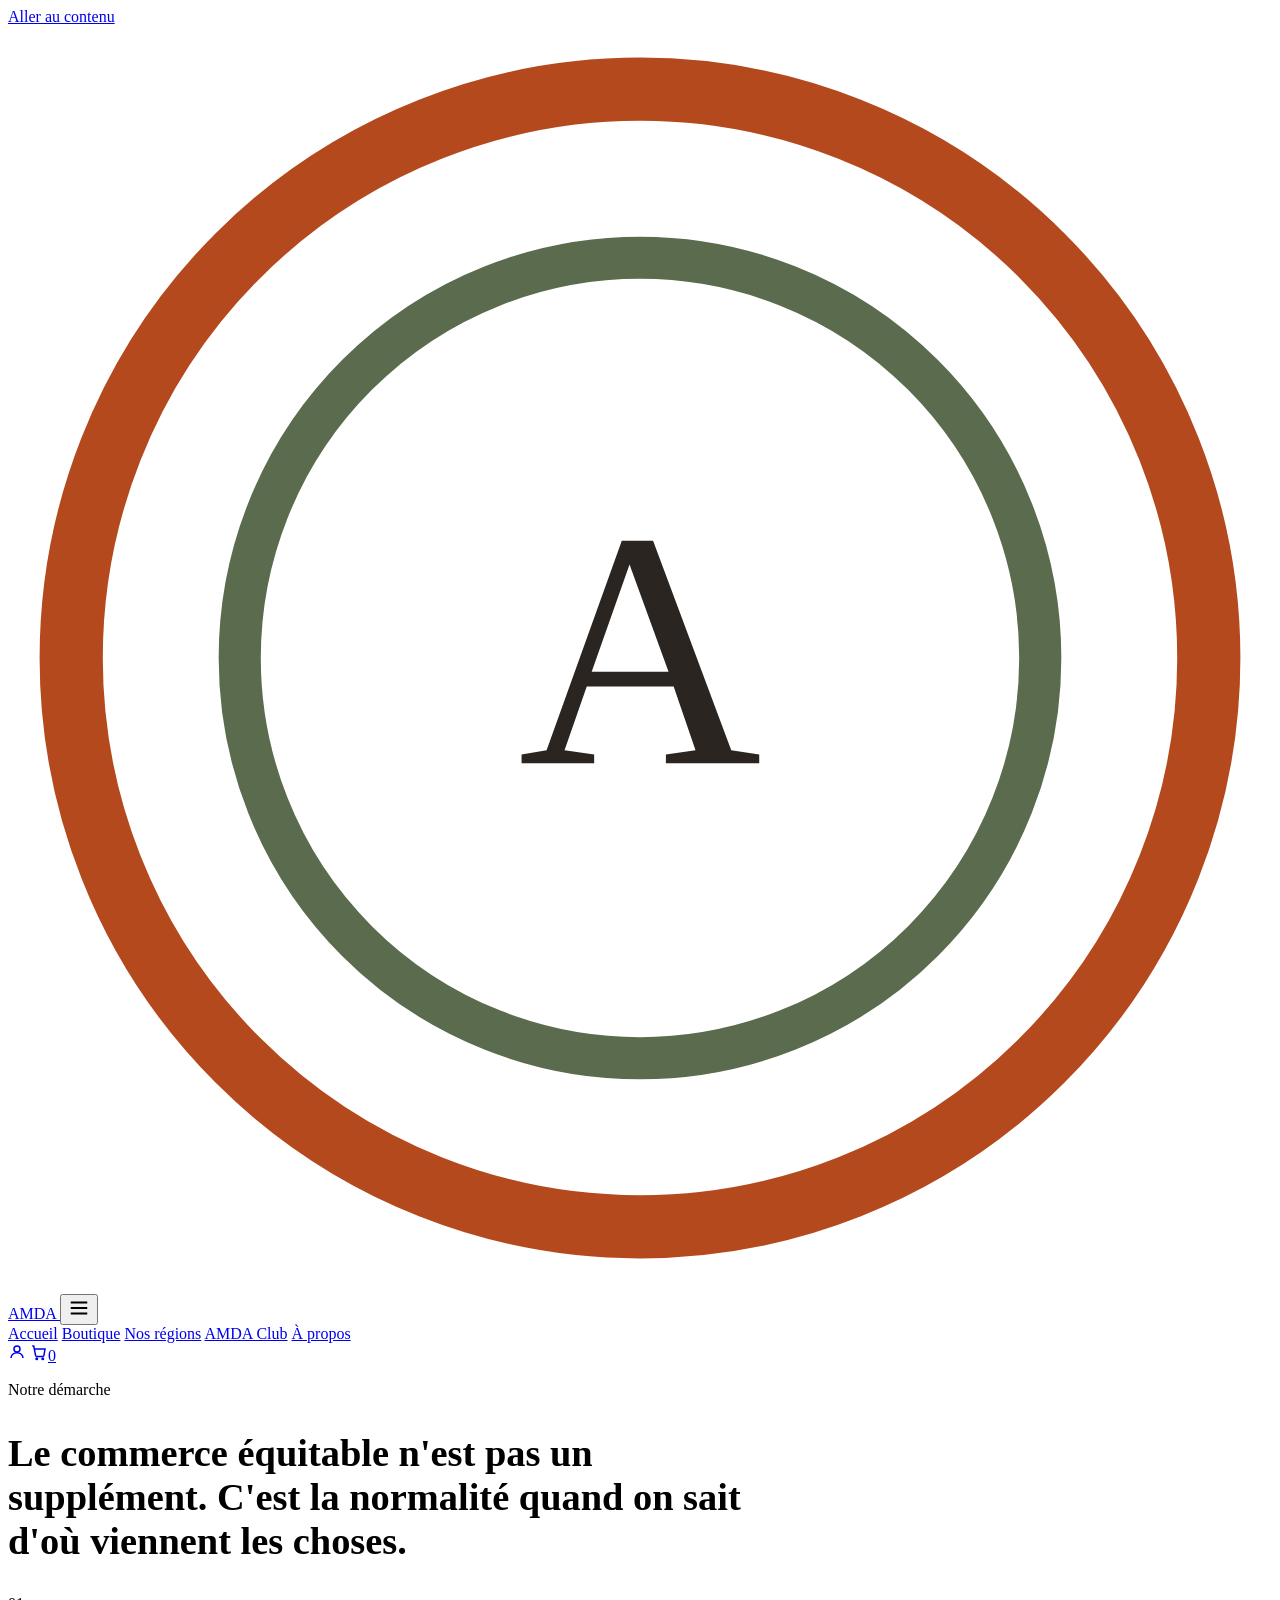
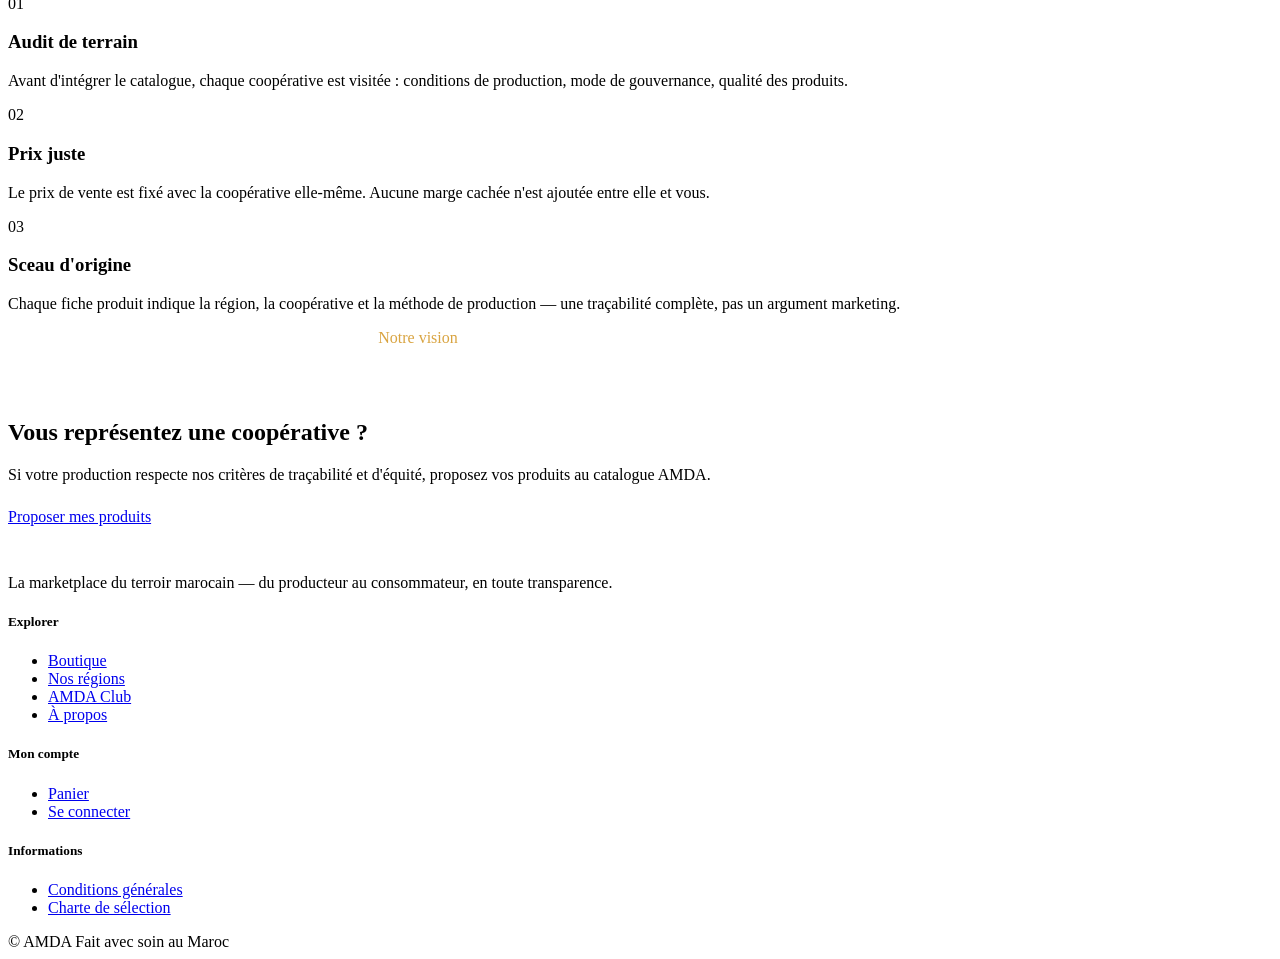
==== a-propos.html @ 5b0256a9 "Add files via upload" ====
<!doctype html>
<html lang="fr">
<head>
<meta charset="UTF-8">
<meta name="viewport" content="width=device-width, initial-scale=1">
<title>À propos — AMDA</title>
<meta name="description" content="La démarche AMDA : sélection auditée, zéro intermédiaire, origine traçable pour chaque produit du terroir marocain.">
<link rel="stylesheet" href="css/style.css">
</head>
<body>
<a href="#content" class="skip-link">Aller au contenu</a>

<header class="site-header">
  <div class="header-row">
    <a href="index.html" class="brand">
      <svg class="seal" viewBox="0 0 60 60" aria-hidden="true"><circle cx="30" cy="30" r="27" fill="none" stroke="#B5491E" stroke-width="3"/><circle cx="30" cy="30" r="19" fill="none" stroke="#5B6B4D" stroke-width="2"/><text x="30" y="35" text-anchor="middle" font-family="Fraunces, serif" font-size="16" fill="#2B2521">A</text></svg>
      AMDA
    </a>
    <button class="nav-toggle" aria-label="Ouvrir le menu" aria-expanded="false">
      <svg width="22" height="22" viewBox="0 0 24 24" fill="none" stroke="currentColor" stroke-width="2"><path d="M3 6h18M3 12h18M3 18h18"/></svg>
    </button>
    <nav class="main-nav" aria-label="Navigation principale">
      <a href="index.html">Accueil</a>
      <a href="boutique.html">Boutique</a>
      <a href="regions.html">Nos régions</a>
      <a href="club.html">AMDA Club</a>
      <a href="a-propos.html" aria-current="page">À propos</a>
    </nav>
    <div class="nav-icons">
      <a href="compte.html" class="icon-btn" data-account-link aria-label="Mon compte"><svg width="18" height="18" viewBox="0 0 24 24" fill="none" stroke="currentColor" stroke-width="2"><circle cx="12" cy="8" r="4"/><path d="M4 20c0-4 3.5-7 8-7s8 3 8 7"/></svg></a>
      <a href="panier.html" class="icon-btn" aria-label="Voir le panier"><svg width="18" height="18" viewBox="0 0 24 24" fill="none" stroke="currentColor" stroke-width="2"><path d="M3 4h2l2.4 12.4a2 2 0 0 0 2 1.6h7.2a2 2 0 0 0 2-1.6L20 8H6"/><circle cx="9" cy="21" r="1"/><circle cx="17" cy="21" r="1"/></svg><span class="cart-count" data-cart-count>0</span></a>
    </div>
  </div>
</header>

<main id="content">
  <section class="section-tight">
    <div class="wrap" style="max-width:760px;">
      <p class="eyebrow">Notre démarche</p>
      <h1 style="font-size:clamp(1.9rem,3vw,2.6rem)">Le commerce équitable n'est pas un supplément. C'est la normalité quand on sait d'où viennent les choses.</h1>
    </div>
  </section>

  <section class="section" style="padding-top:0;">
    <div class="wrap">
      <div class="process-list">
        <div class="process-step">
          <p class="num">01</p>
          <h3>Audit de terrain</h3>
          <p class="muted">Avant d'intégrer le catalogue, chaque coopérative est visitée : conditions de production, mode de gouvernance, qualité des produits.</p>
        </div>
        <div class="process-step">
          <p class="num">02</p>
          <h3>Prix juste</h3>
          <p class="muted">Le prix de vente est fixé avec la coopérative elle-même. Aucune marge cachée n'est ajoutée entre elle et vous.</p>
        </div>
        <div class="process-step">
          <p class="num">03</p>
          <h3>Sceau d'origine</h3>
          <p class="muted">Chaque fiche produit indique la région, la coopérative et la méthode de production — une traçabilité complète, pas un argument marketing.</p>
        </div>
      </div>
    </div>
  </section>

  <section class="section bg-ink">
    <div class="wrap" style="max-width:820px;text-align:center;">
      <p class="eyebrow" style="color:#D9A441">Notre vision</p>
      <p class="quote" style="color:#fff;">Donner une vitrine nationale aux coopératives marocaines, et permettre à chaque foyer de savoir précisément qui a fabriqué ce qu'il achète.</p>
    </div>
  </section>

  <section class="section">
    <div class="wrap center">
      <h2>Vous représentez une coopérative ?</h2>
      <p class="lede" style="margin:0 auto 24px;">Si votre production respecte nos critères de traçabilité et d'équité, proposez vos produits au catalogue AMDA.</p>
      <a href="#" class="btn btn-primary">Proposer mes produits</a>
    </div>
  </section>
</main>

<footer class="site-footer">
  <div class="wrap footer-grid">
    <div class="footer-brand">
      <a href="index.html" class="brand" style="color:#fff;margin-bottom:14px;display:inline-flex;">AMDA</a>
      <p>La marketplace du terroir marocain — du producteur au consommateur, en toute transparence.</p>
    </div>
    <div><h5>Explorer</h5><ul><li><a href="boutique.html">Boutique</a></li><li><a href="regions.html">Nos régions</a></li><li><a href="club.html">AMDA Club</a></li><li><a href="a-propos.html">À propos</a></li></ul></div>
    <div><h5>Mon compte</h5><ul><li><a href="panier.html">Panier</a></li><li><a href="compte.html">Se connecter</a></li></ul></div>
    <div><h5>Informations</h5><ul><li><a href="#">Conditions générales</a></li><li><a href="#">Charte de sélection</a></li></ul></div>
  </div>
  <div class="wrap footer-bottom">
    <span>© <span data-year></span> AMDA</span>
    <span>Fait avec soin au Maroc</span>
  </div>
</footer>

<script src="js/script.js"></script>
</body>
</html>
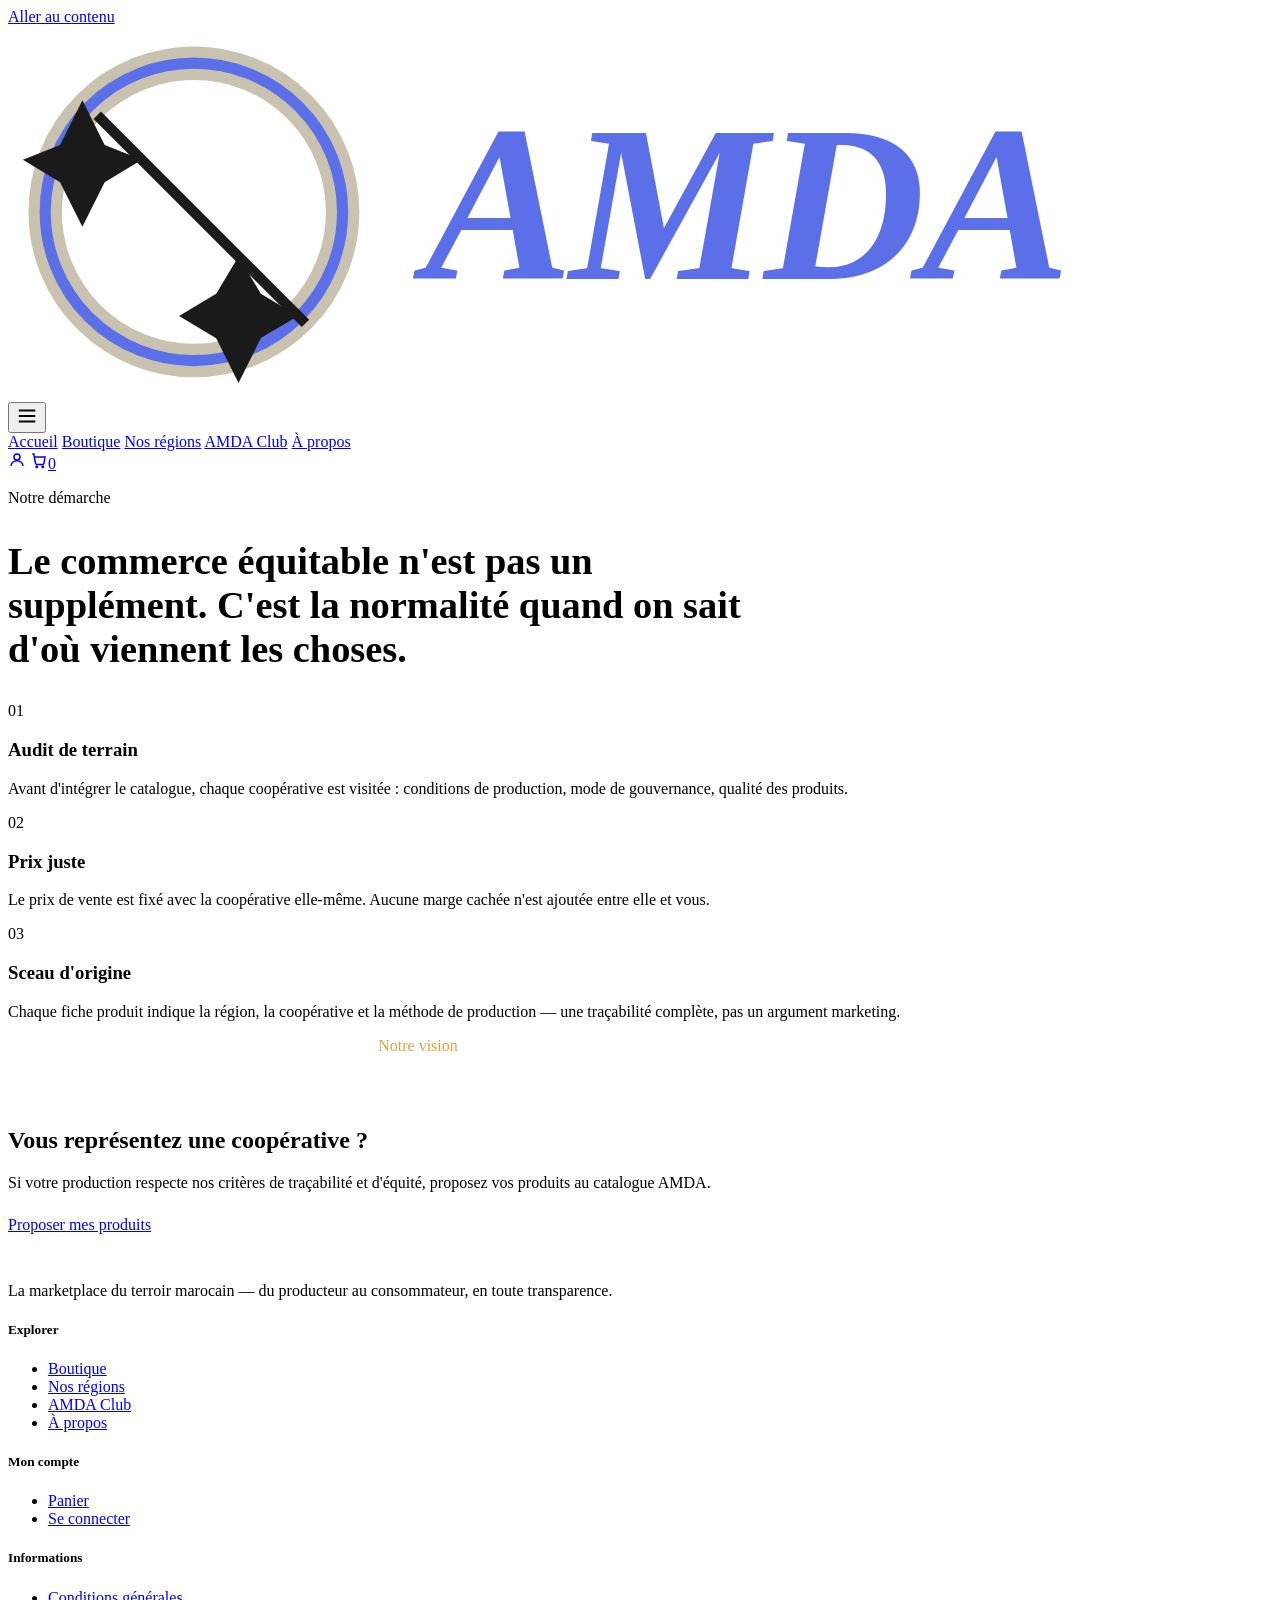
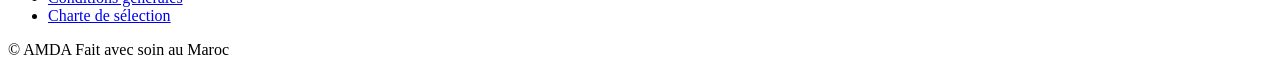
==== commit e7729013: "Add files via upload" ====
--- a/a-propos.html
+++ b/a-propos.html
@@ -12,9 +12,17 @@
 
 <header class="site-header">
   <div class="header-row">
-    <a href="index.html" class="brand">
-      <svg class="seal" viewBox="0 0 60 60" aria-hidden="true"><circle cx="30" cy="30" r="27" fill="none" stroke="#B5491E" stroke-width="3"/><circle cx="30" cy="30" r="19" fill="none" stroke="#5B6B4D" stroke-width="2"/><text x="30" y="35" text-anchor="middle" font-family="Fraunces, serif" font-size="16" fill="#2B2521">A</text></svg>
-      AMDA
+    <a href="index.html" class="brand brand-mark">
+      <svg viewBox="0 0 170 50" aria-hidden="true">
+        <g transform="translate(25,25)">
+          <circle r="20" fill="none" stroke="#C9C2AE" stroke-width="4.5"/>
+          <circle r="20" fill="none" stroke="#5B6FE8" stroke-width="1.5"/>
+          <line x1="-13" y1="-13" x2="15" y2="15" stroke="#1A1A1A" stroke-width="1.4"/>
+          <path d="M -15 -15 L -12 -9 L -7 -7 L -12 -4 L -15 2 L -18 -4 L -23 -7 L -18 -9 Z" fill="#1A1A1A"/>
+          <path d="M 6 6 L 9 11 L 14 14 L 9 17 L 6 23 L 3 17 L -2 14 L 3 11 Z" fill="#1A1A1A"/>
+        </g>
+        <text x="56" y="34" font-family="Fraunces, Georgia, serif" font-style="italic" font-weight="600" font-size="30" fill="#5B6FE8" letter-spacing="-0.5">AMDA</text>
+      </svg>
     </a>
     <button class="nav-toggle" aria-label="Ouvrir le menu" aria-expanded="false">
       <svg width="22" height="22" viewBox="0 0 24 24" fill="none" stroke="currentColor" stroke-width="2"><path d="M3 6h18M3 12h18M3 18h18"/></svg>
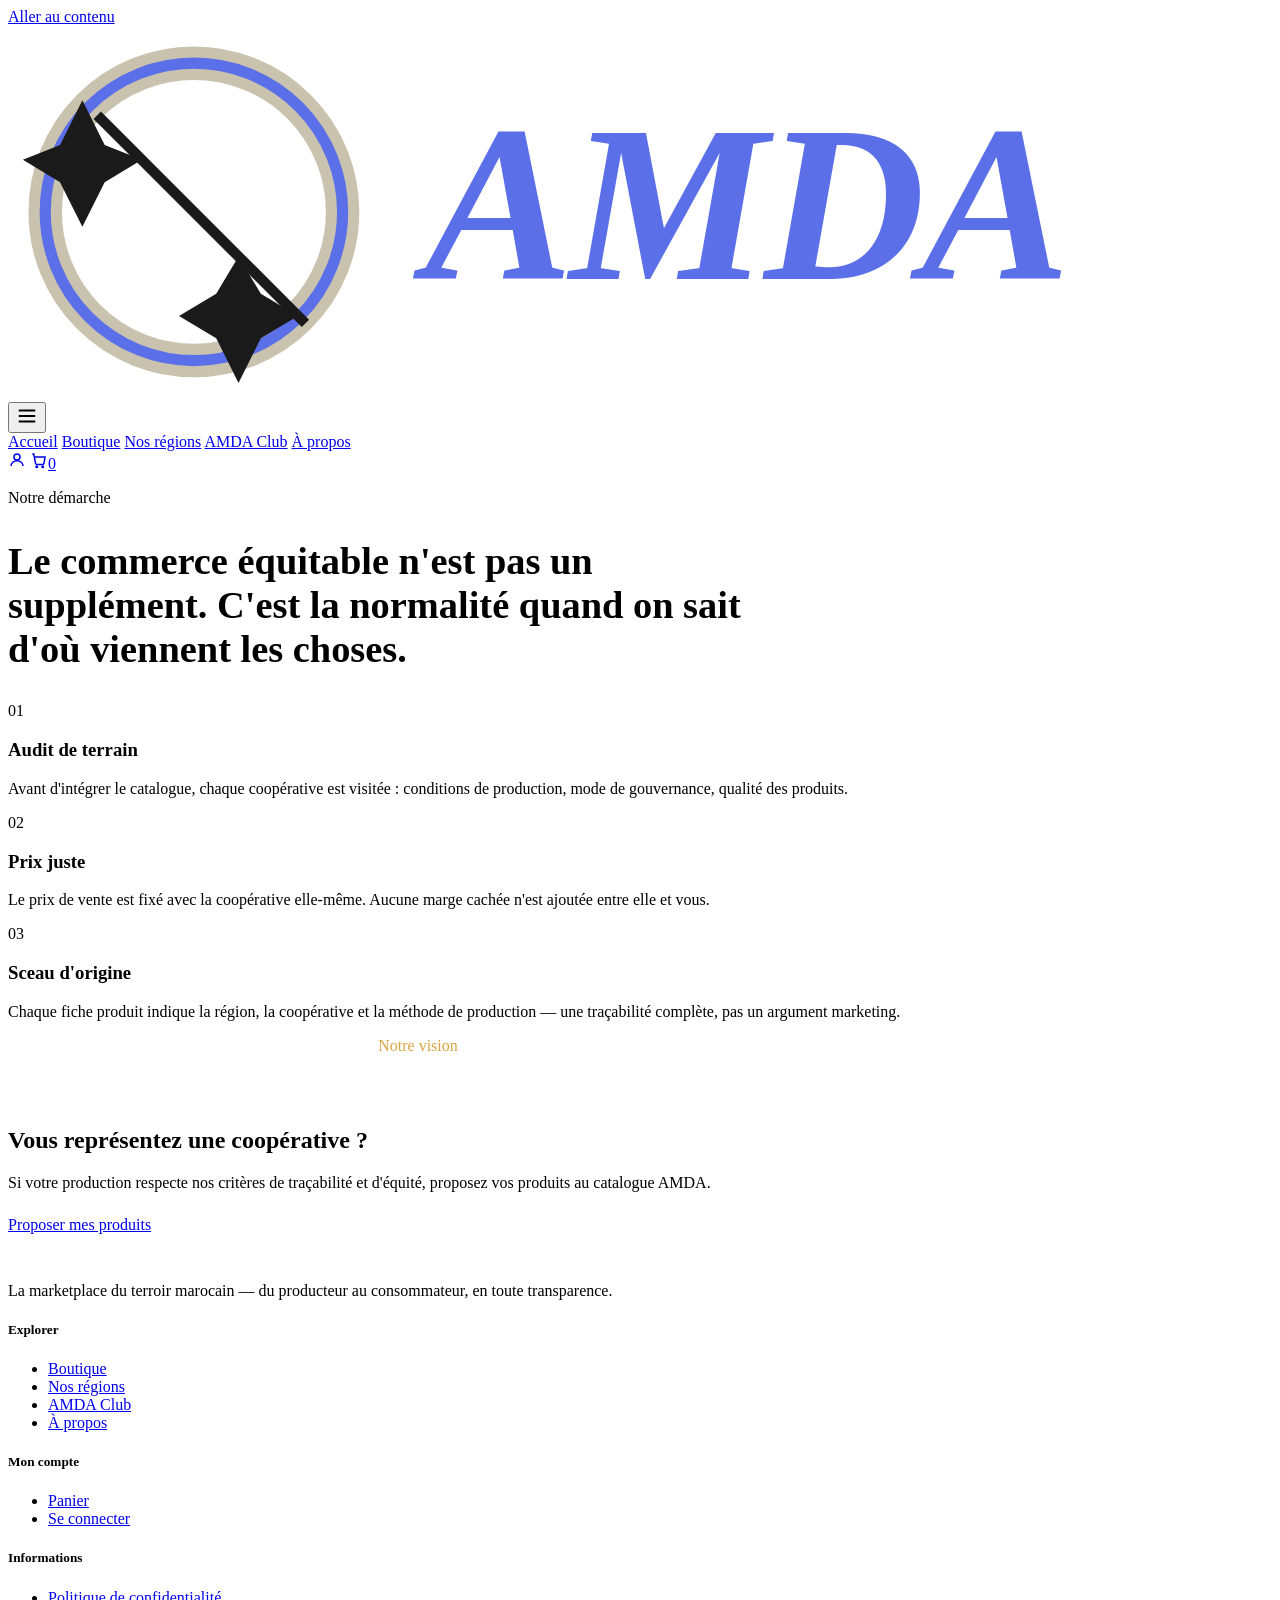
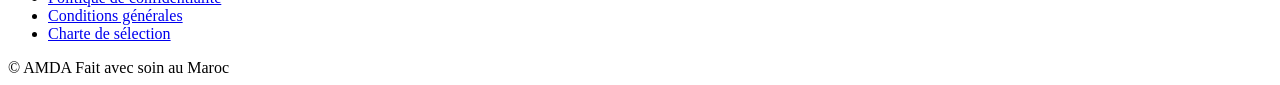
==== commit 7a90badb: "Add files via upload" ====
--- a/a-propos.html
+++ b/a-propos.html
@@ -82,7 +82,7 @@
     <div class="wrap center">
       <h2>Vous représentez une coopérative ?</h2>
       <p class="lede" style="margin:0 auto 24px;">Si votre production respecte nos critères de traçabilité et d'équité, proposez vos produits au catalogue AMDA.</p>
-      <a href="#" class="btn btn-primary">Proposer mes produits</a>
+      <a href="devenir-cooperative.html" class="btn btn-primary">Proposer mes produits</a>
     </div>
   </section>
 </main>
@@ -95,7 +95,7 @@
     </div>
     <div><h5>Explorer</h5><ul><li><a href="boutique.html">Boutique</a></li><li><a href="regions.html">Nos régions</a></li><li><a href="club.html">AMDA Club</a></li><li><a href="a-propos.html">À propos</a></li></ul></div>
     <div><h5>Mon compte</h5><ul><li><a href="panier.html">Panier</a></li><li><a href="compte.html">Se connecter</a></li></ul></div>
-    <div><h5>Informations</h5><ul><li><a href="#">Conditions générales</a></li><li><a href="#">Charte de sélection</a></li></ul></div>
+    <div><h5>Informations</h5><ul><li><a href="confidentialite.html">Politique de confidentialité</a></li><li><a href="cgu.html">Conditions générales</a></li><li><a href="charte.html">Charte de sélection</a></li></ul></div>
   </div>
   <div class="wrap footer-bottom">
     <span>© <span data-year></span> AMDA</span>
